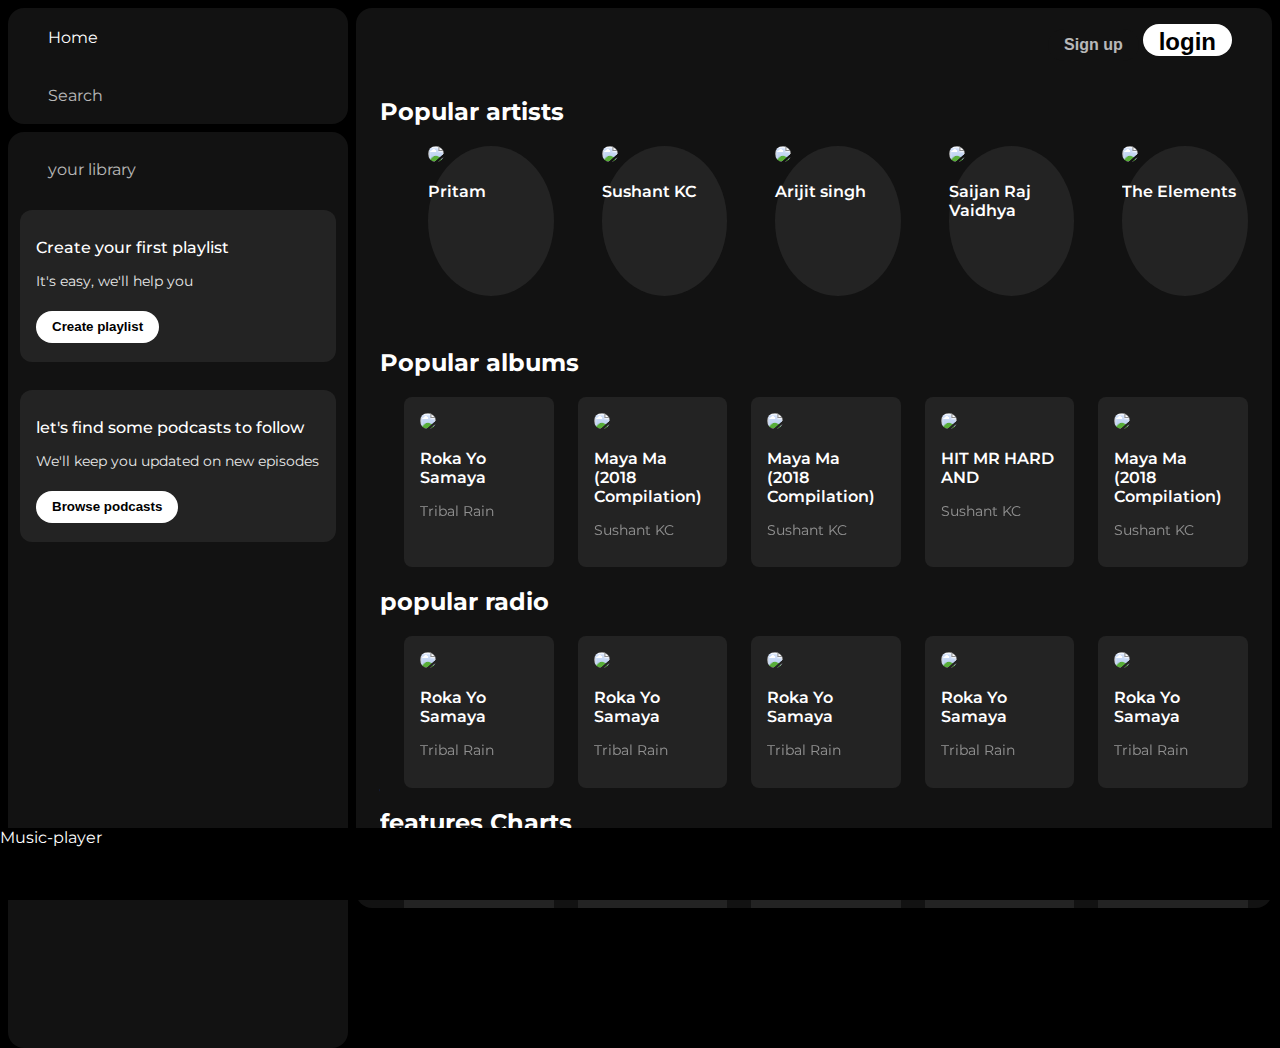
==== day11/index.html @ dd4e4097 "spotyfy webside half clone" ====
<!DOCTYPE html>
<html lang="en">
<head>
    <meta charset="UTF-8">
    <meta name="viewport" content="width=device-width, initial-scale=1.0">
    <link rel="stylesheet" href="https://cdnjs.cloudflare.com/ajax/libs/font-awesome/6.6.0/css/all.min.css" integrity="sha512-Kc323vGBEqzTmouAECnVceyQqyqdsSiqLQISBL29aUW4U/M7pSPA/gEUZQqv1cwx4OnYxTxve5UMg5GT6L4JJg==" crossorigin="anonymous" referrerpolicy="no-referrer" />
    <link rel="icon" href="https://upload.wikimedia.org/wikipedia/commons/thumb/1/19/Spotify_logo_without_text.svg/2048px-Spotify_logo_without_text.svg.png">
    <title> Spotyfy - web player: Music for everyone</title>
    <link rel="preconnect" href="https://fonts.googleapis.com">
<link rel="preconnect" href="https://fonts.gstatic.com" crossorigin>
<link href="https://fonts.googleapis.com/css2?family=Montserrat:ital,wght@0,100..900;1,100..900&family=Poppins:ital,wght@0,100;0,200;0,300;0,400;0,500;0,600;0,700;0,800;0,900;1,100;1,200;1,300;1,400;1,500;1,600;1,700;1,800;1,900&family=Roboto:ital,wght@0,100;0,300;0,400;0,500;0,700;0,900;1,100;1,300;1,400;1,500;1,700;1,900&display=swap" rel="stylesheet">
    <link rel="stylesheet" href="style.css">
</head> 
<body>
    <div class="main">
        <div class="sidebar">
           <div class="nav"> 
            <div class="nav-option " style="opacity: 1;">
                <i class="fa-solid fa-house"></i>
            <a href="#">Home</a>
            </div>
            <div class="nav-option">
                <i class="fa-solid fa-magnifying-glass"></i>
             <a href="#">Search</a>
            </div>
           </div>
           <div class="library">
            <div class="option">
                <div class="lib-option nav-option">
                    <i class="fa-solid fa-book"></i>
                <a href="#">your library</a>
                </div>
                <div class="icon">
                    <i class="fa-solid fa-plus"></i>
                    <i class="fa-solid fa-arrow-right"></i>
                </div>
            </div>
            <div class="lib-boxes">
            <div class="box">
                <p class="box-p1">Create your first playlist</p>
                <p class="box-p2">It's easy, we'll help you</p>
                <button class="badges"> Create playlist</button>
            </div>
            <div class="box">
                <p class="box-p1">let's find some podcasts to follow</p>
                <p class="box-p2">We'll keep you updated on new episodes</p>
                <button class="badges"> Browse podcasts</button>
            </div>
            </div>
           </div>
        </div>

        <div class="main-content">
            <div class="sticky-nav">
                <div class="sticky-nav-icons">
                <i class="fa-solid fa-less-than"></i>
                <i class="fa-solid fa-greater-than"></i>
            </div>
            <div class="sticky-nav-option">
                <button class="badges two"> Sign up</button>
                <button class="badges one "> login</button>
            </div>
           </div>
           <h2>Popular artists </h2>
            <div class="card-container-first">
                <div class="card-first">
                    <img src="https://i.scdn.co/image/ab6761610000e5ebcb6926f44f620555ba444fca" class="card-img-first">
                    <p class="card-title">Pritam</p>
                </div> 
                <div class="card-first">
                    <img src="https://i.scdn.co/image/ab6761610000e5eb73f95b06dd6a1663571321d7" class="card-img-first">
                    <p class="card-title">Sushant KC</p>
                </div> 
                <div class="card-first">
                    <img src="https://img.etimg.com/thumb/width-1200,height-1200,imgsize-55652,resizemode-75,msid-105630233/magazines/panache/spotify-launches-wrapped-2023-list-arijit-singh-tops-desi-charts-bhagavad-gita-emerges-as-most-streamed-podcast.jpg" class="card-img-first">
                    <p class="card-title">Arijit singh</p>
                </div> 
                <div class="card-first">
                    <img src="https://seeded-session-images.scdn.co/v2/img/540/r/artist/1deQzOQwArAsUgm2WdjtyI/en" class="card-img-first">
                    <p class="card-title">Saijan Raj Vaidhya</p>
                </div>
                <div class="card-first">
                    <img src="https://seeded-session-images.scdn.co/v2/img/540/r/artist/3bLWp801OAckSYWrb0sgsH/en" class="card-img-first">
                    <p class="card-title">The Elements</p>
                </div> 
            </div>
    
            <h2>Popular albums</h2>
            <div class="card-container">
                <div class="card">
                    <img src="https://i.scdn.co/image/ab67616d0000b273698de3a9f0f9794f7760ac7d" class="card-img">
                    <p class="card-title">Roka Yo Samaya</p>
                    <p class="card-info">Tribal Rain</p>
                </div>

                <div class="card">
                    <img src="https://i.scdn.co/image/ab67616d0000b2730451af1e5996228aeb7ca3dd" class="card-img">
                    <p class="card-title">Maya Ma (2018 Compilation)</p>
                    <p class="card-info">Sushant KC</p>
                </div>
                
                <div class="card">
                    <img src="https://i.scdn.co/image/ab67616d0000b2730451af1e5996228aeb7ca3dd" class="card-img">
                    <p class="card-title">Maya Ma (2018 Compilation)</p>
                    <p class="card-info">Sushant KC</p>
                </div>

                <div class="card">
                    <img src="https://i.scdn.co/image/ab67616d0000b2730451af1e5996228aeb7ca3dd" class="card-img">
                    <p class="card-title">HIT MR HARD AND</p>
                    <p class="card-info">Sushant KC</p>
                </div>
                <div class="card">
                    <img src="https://i.scdn.co/image/ab67616d0000b2730451af1e5996228aeb7ca3dd" class="card-img">
                    <p class="card-title">Maya Ma (2018 Compilation)</p>
                    <p class="card-info">Sushant KC</p>
                </div>

            </div>
            <h2>popular radio</h2>
            <div class="card-container">
                <div class="card">
                    <img src="https://i.scdn.co/image/ab67616d0000b273698de3a9f0f9794f7760ac7d" class="card-img">
                    <p class="card-title">Roka Yo Samaya</p>
                    <p class="card-info">Tribal Rain</p>
                </div>
                <div class="card">
                    <img src="https://i.scdn.co/image/ab67616d0000b273698de3a9f0f9794f7760ac7d" class="card-img">
                    <p class="card-title">Roka Yo Samaya</p>
                    <p class="card-info">Tribal Rain</p>
                </div>
                <div class="card">
                    <img src="https://i.scdn.co/image/ab67616d0000b273698de3a9f0f9794f7760ac7d" class="card-img">
                    <p class="card-title">Roka Yo Samaya</p>
                    <p class="card-info">Tribal Rain</p>
                </div>
                <div class="card">
                    <img src="https://i.scdn.co/image/ab67616d0000b273698de3a9f0f9794f7760ac7d" class="card-img">
                    <p class="card-title">Roka Yo Samaya</p>
                    <p class="card-info">Tribal Rain</p>
                </div>
                <div class="card">
                    <img src="https://i.scdn.co/image/ab67616d0000b273698de3a9f0f9794f7760ac7d" class="card-img">
                    <p class="card-title">Roka Yo Samaya</p>
                    <p class="card-info">Tribal Rain</p>
                </div>
            </div>
            <h2>features Charts</h2>
            <div class="card-container">
                <div class="card">
                    <img src="https://i.scdn.co/image/ab67616d0000b273698de3a9f0f9794f7760ac7d" class="card-img">
                    <p class="card-title">Roka Yo Samaya</p>
                    <p class="card-info">Tribal Rain</p>
                 </div>
                 <div class="card">
                    <img src="https://i.scdn.co/image/ab67616d0000b273698de3a9f0f9794f7760ac7d" class="card-img">
                    <p class="card-title">Roka Yo Samaya</p>
                    <p class="card-info">Tribal Rain</p>
                 </div>
                 <div class="card">
                    <img src="https://i.scdn.co/image/ab67616d0000b273698de3a9f0f9794f7760ac7d" class="card-img">
                    <p class="card-title">Roka Yo Samaya</p>
                    <p class="card-info">Tribal Rain</p>
                 </div>
                 <div class="card">
                    <img src="https://i.scdn.co/image/ab67616d0000b273698de3a9f0f9794f7760ac7d" class="card-img">
                    <p class="card-title">Roka Yo Samaya</p>
                    <p class="card-info">Tribal Rain</p>
                 </div>
                 <div class="card">
                    <img src="https://i.scdn.co/image/ab67616d0000b273698de3a9f0f9794f7760ac7d" class="card-img">
                    <p class="card-title">Roka Yo Samaya</p>
                    <p class="card-info">Tribal Rain</p>
                 </div>

            </div>  
            <h2>Zzzzzzzzzz</h2>
            <div class="card-container">
                <div class="card">
                    <img src="https://i.scdn.co/image/ab67616d0000b273698de3a9f0f9794f7760ac7d" class="card-img">
                    <p class="card-title">Roka Yo Samaya</p>
                    <p class="card-info">Tribal Rain</p>
                 </div>
                 <div class="card">
                    <img src="https://i.scdn.co/image/ab67616d0000b273698de3a9f0f9794f7760ac7d" class="card-img">
                    <p class="card-title">Roka Yo Samaya</p>
                    <p class="card-info">Tribal Rain</p>
                 </div>
                 <div class="card">
                    <img src="https://i.scdn.co/image/ab67616d0000b273698de3a9f0f9794f7760ac7d" class="card-img">
                    <p class="card-title">Roka Yo Samaya</p>
                    <p class="card-info">Tribal Rain</p>
                 </div>
                 <div class="card">
                    <img src="https://i.scdn.co/image/ab67616d0000b273698de3a9f0f9794f7760ac7d" class="card-img">
                    <p class="card-title">Roka Yo Samaya</p>
                    <p class="card-info">Tribal Rain</p>
                 </div>
                 <div class="card">
                    <img src="https://i.scdn.co/image/ab67616d0000b273698de3a9f0f9794f7760ac7d" class="card-img">
                    <p class="card-title">Roka Yo Samaya</p>
                    <p class="card-info">Tribal Rain</p>
                 </div>
            </div>
        </div>
        </div>
        <div class="music-player">Music-player</div>
    </div>
</body>
</html>
---- day11/style.css ----
body{
    font-family: "Montserrat", sans-serif;
    margin: 0;
background-color: #000;
    color: #fff;
    overflow: hidden;
}
.main{
    display: flex;
    height: 100vh;
    padding:0.5rem ;
}
.sidebar{
background-color: black;
width: 340px;
border-radius: 1rem;
margin-right: 0.5rem;
}
.main-content{
    background-color: #121212;
    flex: 1;
    border-radius: 1rem;
    overflow: auto;
    padding: 0 1.5rem 0 1.5rem;
}
.music-player{
    background-color:black;
    position: fixed;
bottom: 0;
width: 100%;
height:72px ;
}
a{
    text-decoration: none;
    color: white;
}
.nav{
    background-color: #121212;
    border-radius: 1rem;
    display: flex;
    flex-direction:column;
    justify-content: center;
    height: 100px;
    padding: 0.5rem 0.75rem;
    position:sticky ;
}
.nav-option{
    line-height:2.5rem ;
    opacity:0.7 ;
    padding: 0.5rem 0.75rem;
}

    .nav-option:hover{
        opacity:1 ;
    }

.nav-option i{
    font-size: 1.25rem;
}
.nav-option a{
    font-size:1rem ;
    margin-left: 1rem;
}
.library{
    background-color: #121212;
    border-radius: 1rem;
    height: 100%;
    margin-top: 0.5rem;
    padding: 0.5rem 0.75rem;
   overflow:auto ;

}
.option{
    display: flex;
    justify-content: space-between;
    align-items: center;
}

.icon{
    font-size: 1.25rem;
    display: flex;
}
.icon i{
    opacity: 0.7;
    margin-right: 1rem;
}
.icon i:hover{
    opacity: 1;
}
.box{
    height:8rem;
    background-color: #232323;
border-radius: 0.75rem;
margin: 0.75rem 0 1.75rem 0 ;
padding: 0.75rem 1rem;
}
.box-p1{
    font-size: 1rem;
    font-weight: 500;
}
.box-p2{
    font-size: 0.85rem;
 opacity:0.9 ;
}
.badges{
    background-color: white;
    border: none;
    border-radius: 100px;
    padding: 0.25rem 1rem;
    font-weight:700 ;
    margin-top: 0.5rem;
    margin-bottom: 0.5rem;
    height:2rem ;
    width: fit-content;
}
.sticky-nav{
    position: sticky;
    top: 0;
    background-color:#121212 ;
    display: flex;
    justify-content:space-between ;
    align-items: center;
    padding: 0.5rem 1rem 0.5rem 1rem;
}
.sticky-nav-icons{
    font-size: 1.5rem;
}
.fa-greater-than{
    margin-left: 1rem;
}
.two{
    background-color: #121212;
    color: white;
    font-size: 1rem;
    opacity: 0.7;
}
.two:hover{
    opacity:1;
}
.one{
    font-size: 1.5rem;
}
@media (max-width:1000px){
    .fa-greater-than{
        display: none;
    }
}
.card{
    background-color: #232323;
width: 150px;
border-radius: 0.5rem;
padding: 1rem;
}
.cards-container{
    display: flex;
    flex-wrap: wrap;
}
.card-img{
    width: 100%;
    border-radius: 0.5rem;
}
.card-title{
    font-weight:600 ;
}
.card-info{
    font-size: 0.85rem;
    opacity: 0.5;
}
.card{
    background-color: #232323;
    width: 150px;
    border-radius: 0.5rem;
    margin-left: 1.5rem ;
}
.card-container{
    display: flex;
}
.card-img{
    width: 100%;
    border-radius: 0.5rem;
}
.card-first{
    background-color: #232323;
    width: 150px;
    height:150px ;
    border-radius:50%;
    margin-left: 1.5rem;
    margin-bottom: 2rem;
    margin-left: 3rem;
}
.card-img-first{
    border-radius: 50%;
    width: 100%;
}
.card-container-first{
    display: flex;
    margin-bottom: 1rem
}
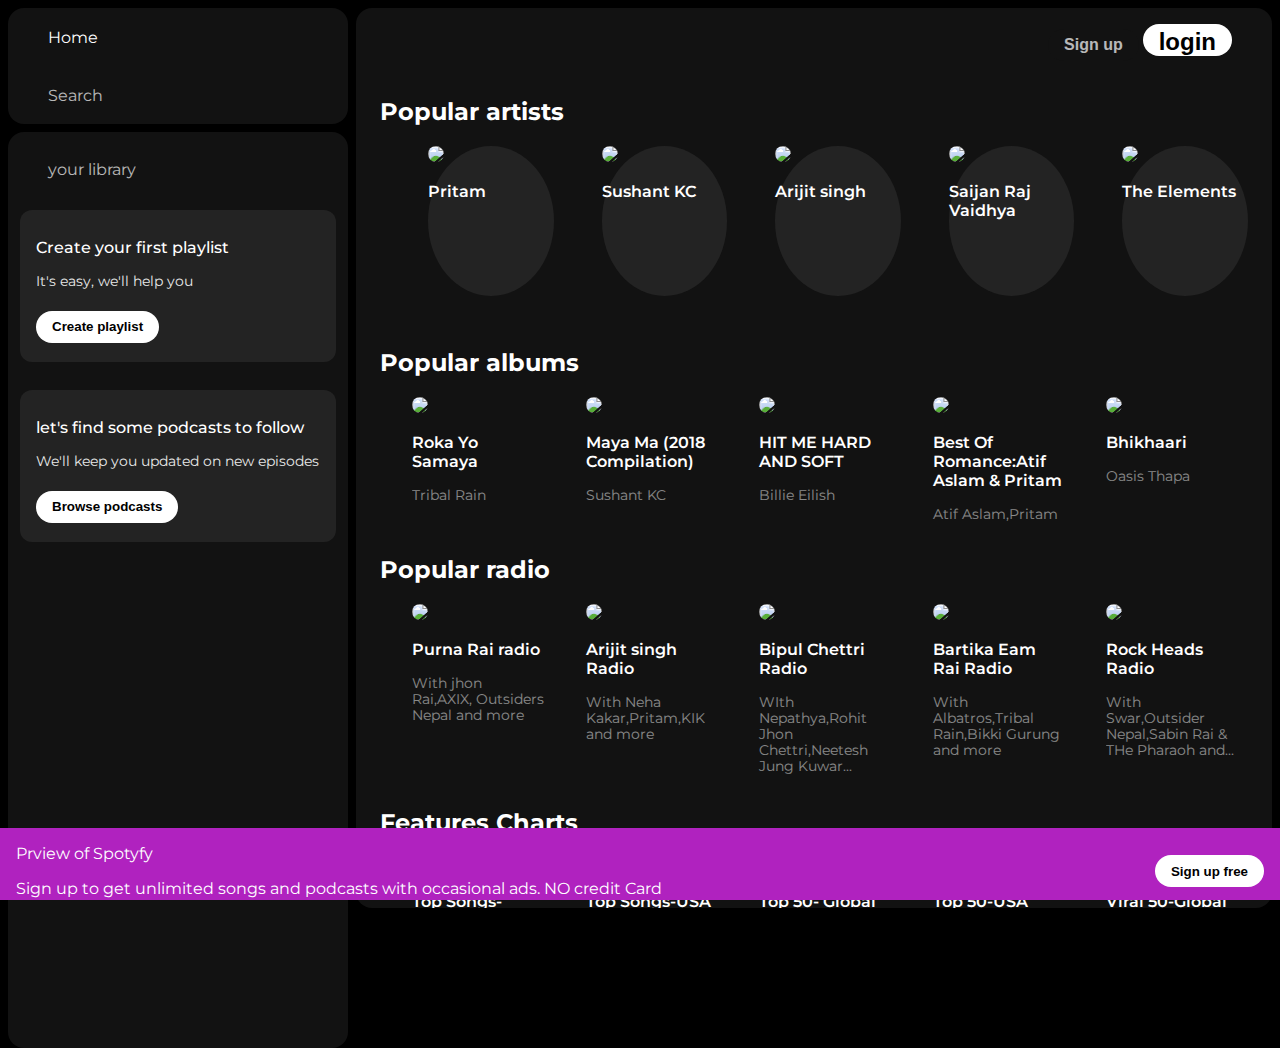
==== commit da90457e: "soptify clone final completion" ====
--- a/day11/index.html
+++ b/day11/index.html
@@ -100,111 +100,169 @@
                 </div>
                 
                 <div class="card">
-                    <img src="https://i.scdn.co/image/ab67616d0000b2730451af1e5996228aeb7ca3dd" class="card-img">
-                    <p class="card-title">Maya Ma (2018 Compilation)</p>
-                    <p class="card-info">Sushant KC</p>
-                </div>
-
-                <div class="card">
-                    <img src="https://i.scdn.co/image/ab67616d0000b2730451af1e5996228aeb7ca3dd" class="card-img">
-                    <p class="card-title">HIT MR HARD AND</p>
-                    <p class="card-info">Sushant KC</p>
-                </div>
-                <div class="card">
-                    <img src="https://i.scdn.co/image/ab67616d0000b2730451af1e5996228aeb7ca3dd" class="card-img">
-                    <p class="card-title">Maya Ma (2018 Compilation)</p>
-                    <p class="card-info">Sushant KC</p>
-                </div>
-
-            </div>
-            <h2>popular radio</h2>
-            <div class="card-container">
-                <div class="card">
-                    <img src="https://i.scdn.co/image/ab67616d0000b273698de3a9f0f9794f7760ac7d" class="card-img">
-                    <p class="card-title">Roka Yo Samaya</p>
-                    <p class="card-info">Tribal Rain</p>
-                </div>
-                <div class="card">
-                    <img src="https://i.scdn.co/image/ab67616d0000b273698de3a9f0f9794f7760ac7d" class="card-img">
-                    <p class="card-title">Roka Yo Samaya</p>
-                    <p class="card-info">Tribal Rain</p>
-                </div>
-                <div class="card">
-                    <img src="https://i.scdn.co/image/ab67616d0000b273698de3a9f0f9794f7760ac7d" class="card-img">
-                    <p class="card-title">Roka Yo Samaya</p>
-                    <p class="card-info">Tribal Rain</p>
-                </div>
-                <div class="card">
-                    <img src="https://i.scdn.co/image/ab67616d0000b273698de3a9f0f9794f7760ac7d" class="card-img">
-                    <p class="card-title">Roka Yo Samaya</p>
-                    <p class="card-info">Tribal Rain</p>
-                </div>
-                <div class="card">
-                    <img src="https://i.scdn.co/image/ab67616d0000b273698de3a9f0f9794f7760ac7d" class="card-img">
-                    <p class="card-title">Roka Yo Samaya</p>
-                    <p class="card-info">Tribal Rain</p>
-                </div>
-            </div>
-            <h2>features Charts</h2>
-            <div class="card-container">
-                <div class="card">
-                    <img src="https://i.scdn.co/image/ab67616d0000b273698de3a9f0f9794f7760ac7d" class="card-img">
-                    <p class="card-title">Roka Yo Samaya</p>
-                    <p class="card-info">Tribal Rain</p>
-                 </div>
-                 <div class="card">
-                    <img src="https://i.scdn.co/image/ab67616d0000b273698de3a9f0f9794f7760ac7d" class="card-img">
-                    <p class="card-title">Roka Yo Samaya</p>
-                    <p class="card-info">Tribal Rain</p>
-                 </div>
-                 <div class="card">
-                    <img src="https://i.scdn.co/image/ab67616d0000b273698de3a9f0f9794f7760ac7d" class="card-img">
-                    <p class="card-title">Roka Yo Samaya</p>
-                    <p class="card-info">Tribal Rain</p>
-                 </div>
-                 <div class="card">
-                    <img src="https://i.scdn.co/image/ab67616d0000b273698de3a9f0f9794f7760ac7d" class="card-img">
-                    <p class="card-title">Roka Yo Samaya</p>
-                    <p class="card-info">Tribal Rain</p>
-                 </div>
-                 <div class="card">
-                    <img src="https://i.scdn.co/image/ab67616d0000b273698de3a9f0f9794f7760ac7d" class="card-img">
-                    <p class="card-title">Roka Yo Samaya</p>
-                    <p class="card-info">Tribal Rain</p>
+                    <img src="https://i.scdn.co/image/ab67616d0000b27371d62ea7ea8a5be92d3c1f62" class="card-img">
+                    <p class="card-title">HIT ME HARD AND SOFT</p>
+                    <p class="card-info">Billie Eilish</p>
+                </div>
+
+                <div class="card">
+                    <img src="https://i.scdn.co/image/ab67616d0000b273a1c00de3e08bfde2c646c7a3" class="card-img">
+                    <p class="card-title">Best Of Romance:Atif Aslam & Pritam</p>
+                    <p class="card-info">Atif Aslam,Pritam</p>
+                </div>
+                <div class="card">
+                    <img src="https://is1-ssl.mzstatic.com/image/thumb/Music126/v4/a6/34/d8/a634d8ae-6c3e-4d55-61c1-a859ad59af4c/859774544445_cover.jpg/1200x1200bf-60.jpg" class="card-img">
+                    <p class="card-title">Bhikhaari</p>
+                    <p class="card-info">Oasis Thapa</p>
+                </div>
+
+            </div>
+            <h2>Popular radio</h2>
+            <div class="card-container">
+                <div class="card">
+                    <img src="https://seeded-session-images.scdn.co/v2/img/540/r/artist/4E8UiuyXZcoWrGJ1QcHog4/en" class="card-img">
+                    <p class="card-title">Purna Rai radio</p>
+                    <p class="card-info">With jhon Rai,AXIX, Outsiders Nepal and more</p>
+                </div>
+                <div class="card">
+                    <img src="https://seeded-session-images.scdn.co/v2/img/540/r/artist/4YRxDV8wJFPHPTeXepOstw/en" class="card-img">
+                    <p class="card-title">Arijit singh Radio</p>
+                    <p class="card-info">With Neha Kakar,Pritam,KIK and more</p>
+                </div>
+                <div class="card">
+                    <img src="https://seeded-session-images.scdn.co/v2/img/540/r/artist/3sauLUNFUPvJVWIADSYTvZ/en" class="card-img">
+                    <p class="card-title">Bipul Chettri Radio</p>
+                    <p class="card-info">WIth Nepathya,Rohit Jhon Chettri,Neetesh Jung Kuwar...</p>
+                </div>
+                <div class="card">
+                    <img src="https://seeded-session-images.scdn.co/v2/img/540/r/artist/0iK3Z8bWIvj3PKVcUoOwGM/en" class="card-img">
+                    <p class="card-title">Bartika Eam Rai Radio</p>
+                    <p class="card-info">With Albatros,Tribal Rain,Bikki Gurung and more</p>
+                </div>
+                <div class="card">
+                    <img src="https://seeded-session-images.scdn.co/v2/img/540/r/artist/7cZKms5sobqqpTswyJfAQB/en" class="card-img">
+                    <p class="card-title">Rock Heads Radio</p>
+                    <p class="card-info">With Swar,Outsider Nepal,Sabin Rai & THe Pharaoh and...</p>
+                </div>
+            </div>
+            <h2>Features Charts</h2>
+            <div class="card-container">
+                <div class="card">
+                    <img src="https://charts-images.scdn.co/assets/locale_en/regional/weekly/region_global_default.jpg" class="card-img">
+                    <p class="card-title">Top Songs-Global</p>
+                    <p class="card-info">Your weekly update of the most played tracks right now-Global.</p>
+                 </div>
+                 <div class="card">
+                    <img src="https://charts-images.scdn.co/assets/locale_en/regional/weekly/region_us_default.jpg" class="card-img">
+                    <p class="card-title">Top Songs-USA</p>
+                    <p class="card-info">Your weekly update of the most played tracks right now-USA</p>
+                 </div>
+                 <div class="card">
+                    <img src="https://charts-images.scdn.co/assets/locale_en/regional/daily/region_global_default.jpg" class="card-img">
+                    <p class="card-title">Top 50- Global</p>
+                    <p class="card-info">Your daily update of the most plyed tracks right now- Global</p>
+                 </div>
+                 <div class="card">
+                    <img src="https://charts-images.scdn.co/assets/locale_en/regional/daily/region_us_default.jpg" class="card-img">
+                    <p class="card-title">Top 50-USA</p>
+                    <p class="card-info">Your daily update of the most played tracks right now-USA</p>
+                 </div>
+                 <div class="card">
+                    <img src="https://charts-images.scdn.co/assets/locale_en/viral/daily/region_global_default.jpg" class="card-img">
+                    <p class="card-title">Viral 50-Global</p>
+                    <p class="card-info">Your daily update of the most viral tracks right now-Global</p>
                  </div>
 
             </div>  
-            <h2>Zzzzzzzzzz</h2>
-            <div class="card-container">
-                <div class="card">
-                    <img src="https://i.scdn.co/image/ab67616d0000b273698de3a9f0f9794f7760ac7d" class="card-img">
-                    <p class="card-title">Roka Yo Samaya</p>
-                    <p class="card-info">Tribal Rain</p>
-                 </div>
-                 <div class="card">
-                    <img src="https://i.scdn.co/image/ab67616d0000b273698de3a9f0f9794f7760ac7d" class="card-img">
-                    <p class="card-title">Roka Yo Samaya</p>
-                    <p class="card-info">Tribal Rain</p>
-                 </div>
-                 <div class="card">
-                    <img src="https://i.scdn.co/image/ab67616d0000b273698de3a9f0f9794f7760ac7d" class="card-img">
-                    <p class="card-title">Roka Yo Samaya</p>
-                    <p class="card-info">Tribal Rain</p>
-                 </div>
-                 <div class="card">
-                    <img src="https://i.scdn.co/image/ab67616d0000b273698de3a9f0f9794f7760ac7d" class="card-img">
-                    <p class="card-title">Roka Yo Samaya</p>
-                    <p class="card-info">Tribal Rain</p>
-                 </div>
-                 <div class="card">
-                    <img src="https://i.scdn.co/image/ab67616d0000b273698de3a9f0f9794f7760ac7d" class="card-img">
-                    <p class="card-title">Roka Yo Samaya</p>
-                    <p class="card-info">Tribal Rain</p>
-                 </div>
-            </div>
-        </div>
-        </div>
-        <div class="music-player">Music-player</div>
+            <h2>Spotify Playlists</h2>
+            <div class="card-container">
+                <div class="card">
+                    <img src="https://i.scdn.co/image/ab67706f00000002a8254148fe8ded229379dc33" class="card-img">
+                    <p class="card-title">Throwback Thrusday</p>
+                    <p class="card-info">#SpotifyTBT this week take you</p>
+                 </div>
+                 <div class="card">
+                    <img src="https://i.scdn.co/image/ab67706f00000002c0218d696fe002d02e974373" class="card-img">
+                    <p class="card-title">Acoustic Throwbacks</p>
+                    <p class="card-info">Big hits from the world of acoustics.</p>
+                 </div>
+                 <div class="card">
+                    <img src="https://i.scdn.co/image/ab67706f0000000295d7470bdc424da6b4f41eeb" class="card-img">
+                    <p class="card-title">2010s Hip-Hop</p>
+                    <p class="card-info">Taking it back to the 2010s. Cover.....</p>
+                 </div>
+                 <div class="card">
+                    <img src="https://i.scdn.co/image/ab67706f0000000289c95313034a9d394caf9206" class="card-img">
+                    <p class="card-title">2000s Hip-Hop</p>
+                    <p class="card-info">Taking it back to the 2000s Cover:Lil Wayne</p>
+                 </div>
+                 <div class="card">
+                    <img src="https://i.scdn.co/image/ab67706f000000028908106e49cde03e6d67073e" class="card-img">
+                    <p class="card-title">I Love My '90s Hip-Hop</p>
+                    <p class="card-info">Real rap music from the golden era.</p>
+                 </div>
+            </div>
+            <div class="footer-one">
+                <div class="footer-one-dis">
+                    <h4>Company</h4>
+                   <p class="footer-p">About</p>
+                   <p class="footer-p">Jobs</p> 
+                   <p class="footer-p">For the Record</p>
+                </div>
+                <div class="footer-one-dis">
+                    <h4>Communities</h4>
+                   <p class="footer-p">For Artists</p>
+                   <p class="footer-p">developers</p> 
+                   <p class="footer-p">Advertising</p>
+                   <p class="footer-p">Investors</p>
+                   <p class="footer-p">Vendors</p>
+                </div>
+                <div class="footer-one-dis">
+                    <h4>Useful links</h4>
+                   <p class="footer-p">Support</p>
+                   <p class="footer-p">Free Mobile App</p> 
+                   
+                </div>
+                <div class="footer-one-dis">
+                    <h4>Spotify Plans</h4>
+                   <p class="footer-p">Premium Individual</p>
+                   <p class="footer-p">premium Duo</p> 
+                   <p class="footer-p">premium family</p>
+                   <p class="footer-p">premium Students</p>
+                   <p class="footer-p">Spotify Free</p>
+                </div>
+             <div class="footer-icon">
+                <div class="footer-logo">
+                    <img src="https://cdn-icons-png.flaticon.com/128/2626/2626270.png" class="footer-img">
+                </div>
+                <div class="footer-logo">
+                    <img src="https://img.icons8.com/?size=48&id=yGcWL8copNNQ&format=png" class="footer-img">
+                </div>
+                <div class="footer-logo">
+                    <img src="https://cdn-icons-png.flaticon.com/128/733/733579.png" class="footer-img">
+                </div>
+             </div>
+            </div>
+
+            <div class="footer">
+                <div class="line">
+                    </div>
+                    <p class="para">© 2024 Spotify AB</p>
+            </div>
+           
+        </div>
+        </div>
+        <div class="music-player">
+            <div class="music-player-zero">
+            <div class="m-one">
+                <p>Prview of Spotyfy</p>
+              <p> Sign up to get unlimited songs and podcasts with occasional ads. NO credit Card</p>
+            </div>
+            <div class="m-two">
+         <button class="badges"> Sign up free</button>
+            </div>
+        </div>
+        </div>
     </div>
 </body>
 </html>--- a/day11/style.css
+++ b/day11/style.css
@@ -21,14 +21,16 @@
     flex: 1;
     border-radius: 1rem;
     overflow: auto;
-    padding: 0 1.5rem 0 1.5rem;
+    padding: 0 1.5rem 1.5rem 1.5rem;
 }
 .music-player{
-    background-color:black;
+    background-color:#b222bf;
     position: fixed;
 bottom: 0;
 width: 100%;
-height:72px ;
+height: 72px ;
+padding-left: 1rem;
+background-color: #b022bf;
 }
 a{
     text-decoration: none;
@@ -121,6 +123,7 @@
     justify-content:space-between ;
     align-items: center;
     padding: 0.5rem 1rem 0.5rem 1rem;
+    z-index: 10;
 }
 .sticky-nav-icons{
     font-size: 1.5rem;
@@ -145,12 +148,6 @@
         display: none;
     }
 }
-.card{
-    background-color: #232323;
-width: 150px;
-border-radius: 0.5rem;
-padding: 1rem;
-}
 .cards-container{
     display: flex;
     flex-wrap: wrap;
@@ -167,10 +164,14 @@
     opacity: 0.5;
 }
 .card{
-    background-color: #232323;
-    width: 150px;
+    /* background-color: #232323; */
+    width: 200px;
     border-radius: 0.5rem;
     margin-left: 1.5rem ;
+    padding: 0 0.5rem 0 0.5rem;
+}
+.card:hover{
+    background-color:#232323 ;
 }
 .card-container{
     display: flex;
@@ -195,4 +196,58 @@
 .card-container-first{
     display: flex;
     margin-bottom: 1rem
-}+}
+
+.footer {
+    height: 300px;
+ 
+}
+.line{
+    width: 100%;
+    height:10%;
+    border-top: 0.01px solid white;
+opacity: 0.1;
+margin-top: 3rem;
+}
+.para{
+    opacity: 0.5;
+    margin-bottom: 1rem;
+}
+.footer-one{
+    display: flex;
+    margin-top: 2rem;
+    justify-content: space-between;
+}
+.footer-one-dis{
+    margin-left: 4rem;
+}
+.footer-p{
+    opacity: 0.7;
+}
+.footer-p:hover{
+    opacity: 1;
+    text-decoration: underline;
+}
+.footer-icon{
+    display: flex;
+    padding-top: 2rem 0 0 2rem;
+    margin-top: 2rem;
+    justify-content: space-between;
+}
+.footer-logo{
+    height:2rem ;
+    width:2rem ;
+}
+.footer-img{
+    width:100% ;
+}
+.music-player-zero{
+    display: flex;
+    align-items: center;
+    justify-content: space-between;
+}
+.m-two{
+    margin-right: 2rem;
+}
+
+
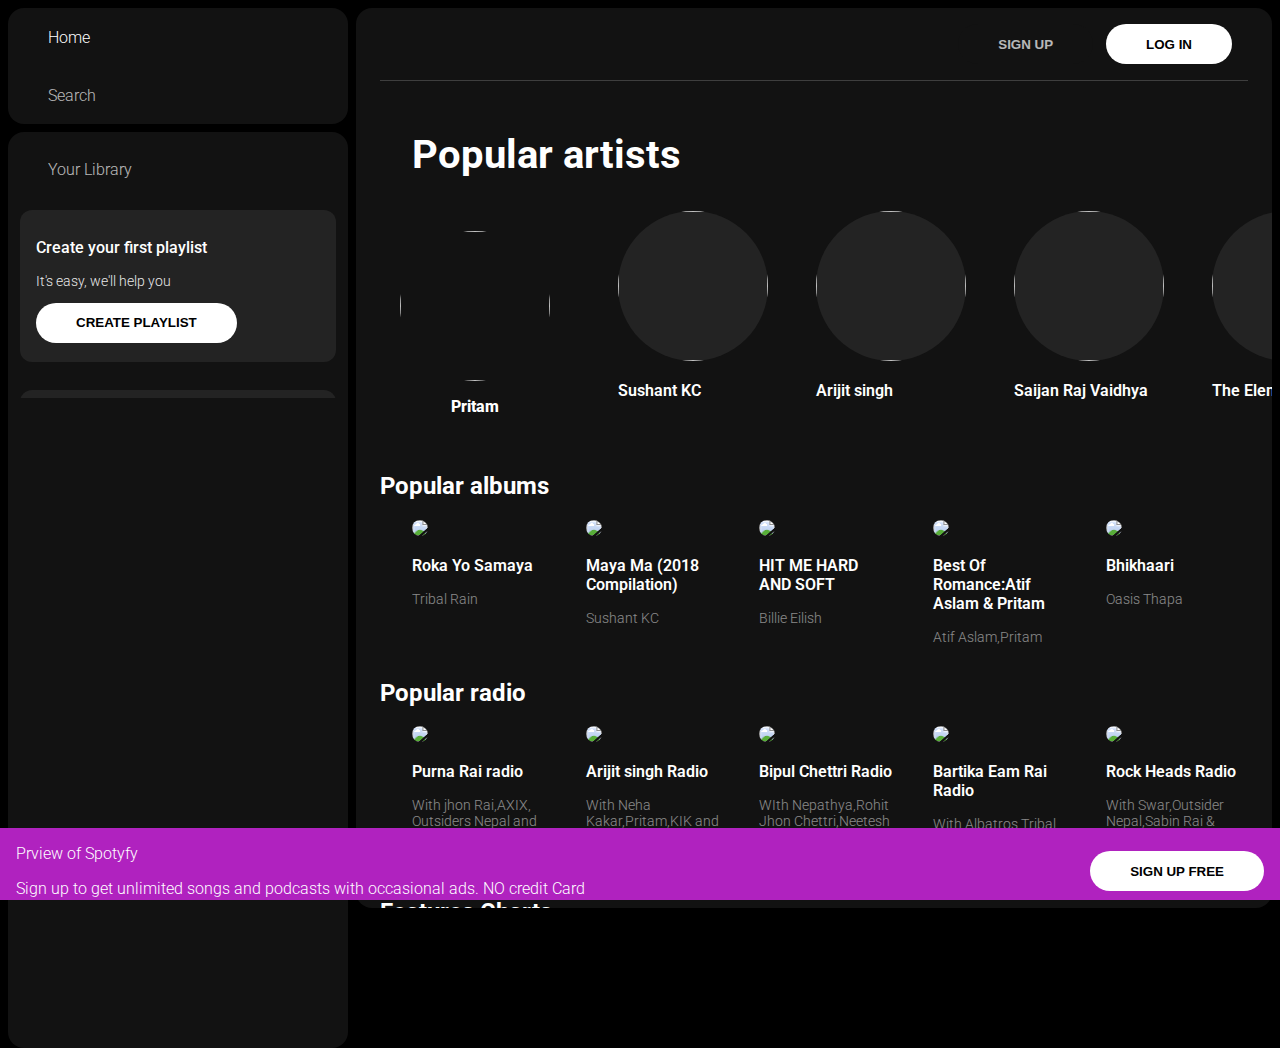
==== commit 08fe0620: "some changes in css done" ====
--- a/day11/index.html
+++ b/day11/index.html
@@ -5,7 +5,7 @@
     <meta name="viewport" content="width=device-width, initial-scale=1.0">
     <link rel="stylesheet" href="https://cdnjs.cloudflare.com/ajax/libs/font-awesome/6.6.0/css/all.min.css" integrity="sha512-Kc323vGBEqzTmouAECnVceyQqyqdsSiqLQISBL29aUW4U/M7pSPA/gEUZQqv1cwx4OnYxTxve5UMg5GT6L4JJg==" crossorigin="anonymous" referrerpolicy="no-referrer" />
     <link rel="icon" href="https://upload.wikimedia.org/wikipedia/commons/thumb/1/19/Spotify_logo_without_text.svg/2048px-Spotify_logo_without_text.svg.png">
-    <title> Spotyfy - web player: Music for everyone</title>
+    <title> Spotify - web player: Music for everyone</title>
     <link rel="preconnect" href="https://fonts.googleapis.com">
 <link rel="preconnect" href="https://fonts.gstatic.com" crossorigin>
 <link href="https://fonts.googleapis.com/css2?family=Montserrat:ital,wght@0,100..900;1,100..900&family=Poppins:ital,wght@0,100;0,200;0,300;0,400;0,500;0,600;0,700;0,800;0,900;1,100;1,200;1,300;1,400;1,500;1,600;1,700;1,800;1,900&family=Roboto:ital,wght@0,100;0,300;0,400;0,500;0,700;0,900;1,100;1,300;1,400;1,500;1,700;1,900&display=swap" rel="stylesheet">
@@ -28,7 +28,7 @@
             <div class="option">
                 <div class="lib-option nav-option">
                     <i class="fa-solid fa-book"></i>
-                <a href="#">your library</a>
+                <a href="#">Your Library</a>
                 </div>
                 <div class="icon">
                     <i class="fa-solid fa-plus"></i>
@@ -58,15 +58,17 @@
             </div>
             <div class="sticky-nav-option">
                 <button class="badges two"> Sign up</button>
-                <button class="badges one "> login</button>
+                <button class="badges one "> log in</button>
             </div>
            </div>
-           <h2>Popular artists </h2>
+           <h2 class="title">Popular artists </h2>
             <div class="card-container-first">
-                <div class="card-first">
-                    <img src="https://i.scdn.co/image/ab6761610000e5ebcb6926f44f620555ba444fca" class="card-img-first">
-                    <p class="card-title">Pritam</p>
-                </div> 
+                <div class="card-image-container">
+                
+                    <img src="./play.png" alt="" class="img-absolute">
+                <img src="https://i.scdn.co/image/ab6761610000e5ebcb6926f44f620555ba444fca" class="card-img-first">
+                <p class="container-para">Pritam</p>
+            </div>
                 <div class="card-first">
                     <img src="https://i.scdn.co/image/ab6761610000e5eb73f95b06dd6a1663571321d7" class="card-img-first">
                     <p class="card-title">Sushant KC</p>
--- a/day11/style.css
+++ b/day11/style.css
@@ -1,5 +1,30 @@
+@import url('https://fonts.googleapis.com/css2?family=Montserrat:ital,wght@0,100..900;1,100..900&family=Roboto:ital,wght@0,100;0,300;0,400;0,500;0,700;0,900;1,100;1,300;1,400;1,500;1,700;1,900&display=swap');
+
+::-webkit-scrollbar {
+    width: 4px;
+    border-radius: 3%;
+    -webkit-border-radius: 3%;
+    -moz-border-radius: 3%;
+    -ms-border-radius: 3%;
+    -o-border-radius: 3%;
+}
+
+::-webkit-scrollbar-thumb {
+    background: #dadada;
+    border-radius: 10px;
+  }
+  ::-webkit-scrollbar-track {
+    box-shadow: inset 0 0 5px grey;
+    border-radius: 10px;
+  }
+  :root{
+    font-family: "Roboto", sans-serif;
+    font-weight: 300;
+    font-style: normal;
+
+  }
 body{
-    font-family: "Montserrat", sans-serif;
+    /* font-family: "Montserrat", sans-serif; */
     margin: 0;
 background-color: #000;
     color: #fff;
@@ -105,15 +130,30 @@
  opacity:0.9 ;
 }
 .badges{
+    display: flex;
+    text-transform: uppercase;
+    font-weight: 1000;
+    justify-content: center;
+    align-items: center;
     background-color: white;
     border: none;
-    border-radius: 100px;
-    padding: 0.25rem 1rem;
+    border-radius: 25px;
+    padding: 1.2rem 2.5rem;
     font-weight:700 ;
     margin-top: 0.5rem;
     margin-bottom: 0.5rem;
-    height:2rem ;
+    height:2.5rem ;
     width: fit-content;
+    -webkit-border-radius: 25px;
+    -moz-border-radius: 25px;
+    -ms-border-radius: 25px;
+    -o-border-radius: 25px;
+}
+.title{
+    margin-top: 50px;
+    /* background: red; */
+    font-size: 2.5rem;
+    padding-left: 2rem;
 }
 .sticky-nav{
     position: sticky;
@@ -124,9 +164,10 @@
     align-items: center;
     padding: 0.5rem 1rem 0.5rem 1rem;
     z-index: 10;
+    border-bottom: 1px solid #dadada38;
 }
 .sticky-nav-icons{
-    font-size: 1.5rem;
+    font-size: 1rem;
 }
 .fa-greater-than{
     margin-left: 1rem;
@@ -134,14 +175,23 @@
 .two{
     background-color: #121212;
     color: white;
-    font-size: 1rem;
+    /* font-size: 1rem; */
     opacity: 0.7;
+}
+.sticky-nav-option{
+    display: flex;
+    gap:13px;
+   
+    align-items: center;
+    justify-content: center;
+    font-size: 20rem;
 }
 .two:hover{
     opacity:1;
+    background: #dadada03;
 }
 .one{
-    font-size: 1.5rem;
+    /* font-size: 1.5rem; */
 }
 @media (max-width:1000px){
     .fa-greater-than{
@@ -189,9 +239,45 @@
     margin-bottom: 2rem;
     margin-left: 3rem;
 }
+.card-image-container{
+    /* background: #dadada; */
+    position: relative;
+    flex-direction: column;
+    display: flex;
+    align-items: center;
+    justify-content: center;
+    padding: 20px;
+
+}
+.card-image-container:hover{
+    background-image: linear-gradient(#1f1f1f, rgba(0, 0, 34, 0.237));
+
+   
+}
+.img-absolute{
+    position: absolute;
+    width: 70px;    
+    height: 70px;
+    top:50%;
+    right:-20%;
+    opacity:0
+}
+.img-absolute:hover{
+    scale:1.3;
+}
+.card-image-container:hover .img-absolute{
+    opacity: 1;
+}
 .card-img-first{
     border-radius: 50%;
-    width: 100%;
+    width: 150px;
+    height: 150px;
+
+
+}
+.container-para{
+    font-size: 1rem;
+    font-weight: 800;
 }
 .card-container-first{
     display: flex;
@@ -251,3 +337,26 @@
 }
 
 
+.lib-boxes{
+    max-height: 200px;
+    overflow-y: auto;
+}
+.lib-boxes::-webkit-scrollbar {
+    width: 4px;
+    border-radius: 3%;
+    -webkit-border-radius: 3%;
+    -moz-border-radius: 3%;
+    -ms-border-radius: 3%;
+    -o-border-radius: 3%;
+}
+
+  .lib-boxes::-webkit-scrollbar-thumb {
+    background: #dadada;
+    border-radius: 10px;
+  }
+  .lib-boxes::-webkit-scrollbar-track {
+    box-shadow: inset 0 0 5px grey;
+    border-radius: 10px;
+  }
+
+  